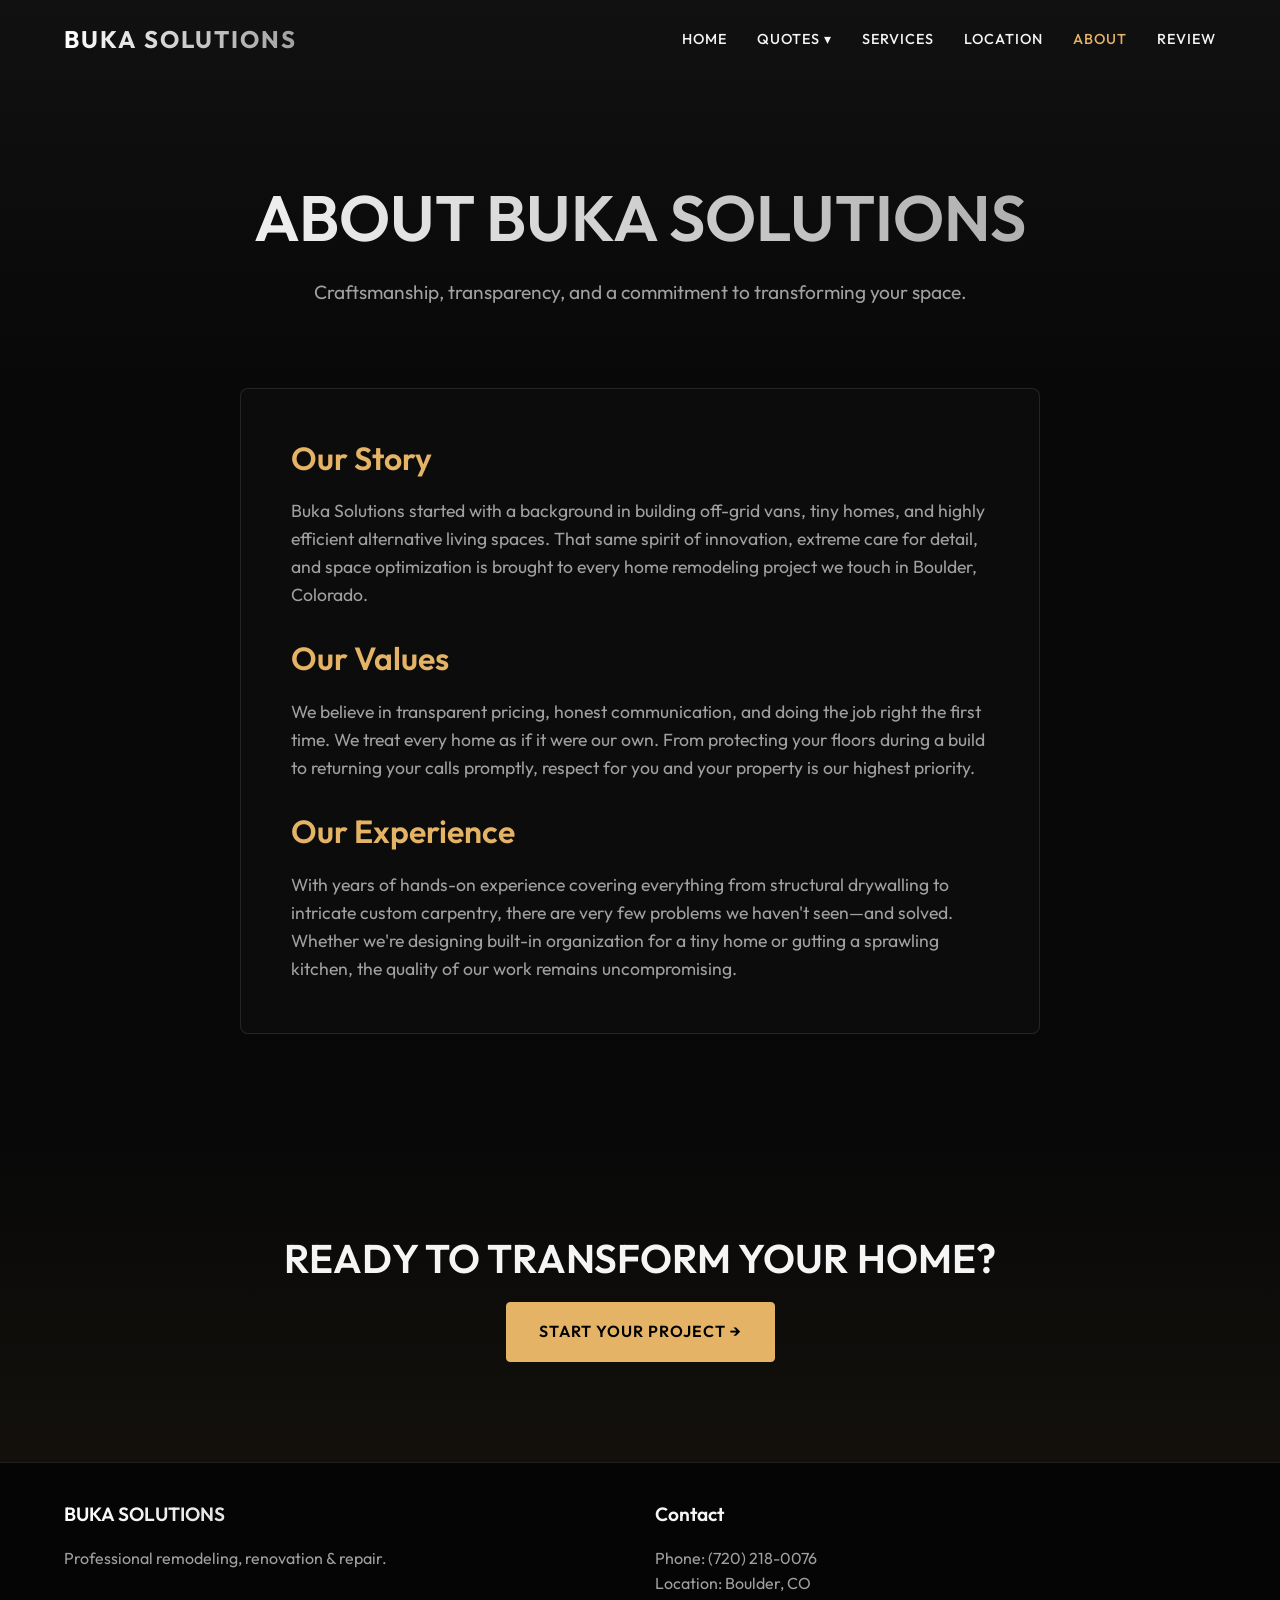
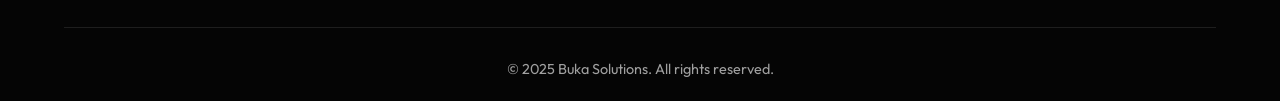
==== about.html @ e80a6840 "feat: initialize Buka Solutions website with multi-page structure and custom styling" ====
<!DOCTYPE html>
<html lang="en">
<head>
  <meta charset="UTF-8">
  <meta name="viewport" content="width=device-width, initial-scale=1.0">
  <title>About Us | Buka Solutions</title>
  <meta name="description" content="Learn about Buka Solutions, our values, and our commitment to high quality remodeling in Boulder, CO.">
  <link rel="stylesheet" href="styles.css">
  <script src="main.js" defer></script>
</head>
<body>

  <!-- Navbar -->
  <nav class="navbar">
    <div class="container nav-container">
      <a href="index.html" class="logo text-gradient">BUKA SOLUTIONS</a>
      <div class="menu-toggle">
        <span></span>
        <span></span>
        <span></span>
      </div>
      <ul class="nav-links">
        <li><a href="index.html">Home</a></li>
        <li class="nav-item dropdown">
          <a href="#">Quotes ▾</a>
          <ul class="dropdown-menu">
            <li><a href="quote.html">Get a Quote</a></li>
            <li><a href="process.html">Remodel & Build Process</a></li>
          </ul>
        </li>
        <li><a href="services.html">Services</a></li>
        <li><a href="location.html">Location</a></li>
        <li><a href="about.html" style="color: var(--accent-color);">About</a></li>
        <li><a href="review.html">Review</a></li>
      </ul>
    </div>
  </nav>

  <!-- Header -->
  <header class="page-header">
    <div class="container fade-up">
      <h1 class="text-gradient">About Buka Solutions</h1>
      <p>Craftsmanship, transparency, and a commitment to transforming your space.</p>
    </div>
  </header>

  <!-- About Content -->
  <section class="section pt-0" style="padding-top: 0;">
    <div class="container fade-up" style="max-width: 800px;">
      
      <div style="background: rgba(255,255,255,0.02); padding: 50px; border-radius: 8px; border: 1px solid var(--border-color);">
        <h2 style="font-size: 2rem; margin-bottom: 20px; color: var(--accent-color);">Our Story</h2>
        <p style="color: var(--text-muted); font-size: 1.1rem; margin-bottom: 30px;">
          Buka Solutions started with a background in building off-grid vans, tiny homes, and highly efficient alternative living spaces. That same spirit of innovation, extreme care for detail, and space optimization is brought to every home remodeling project we touch in Boulder, Colorado.
        </p>

        <h2 style="font-size: 2rem; margin-bottom: 20px; color: var(--accent-color);">Our Values</h2>
        <p style="color: var(--text-muted); font-size: 1.1rem; margin-bottom: 30px;">
          We believe in transparent pricing, honest communication, and doing the job right the first time. We treat every home as if it were our own. From protecting your floors during a build to returning your calls promptly, respect for you and your property is our highest priority.
        </p>
        
        <h2 style="font-size: 2rem; margin-bottom: 20px; color: var(--accent-color);">Our Experience</h2>
        <p style="color: var(--text-muted); font-size: 1.1rem;">
          With years of hands-on experience covering everything from structural drywalling to intricate custom carpentry, there are very few problems we haven't seen—and solved. Whether we're designing built-in organization for a tiny home or gutting a sprawling kitchen, the quality of our work remains uncompromising.
        </p>
      </div>

    </div>
  </section>

  <!-- CTA -->
  <section class="cta-block fade-up">
    <div class="container">
      <h2>Ready to transform your home?</h2>
      <a href="quote.html" class="btn btn-accent">Start Your Project →</a>
    </div>
  </section>

  <!-- Footer -->
  <footer>
    <div class="container fade-up">
      <div class="footer-grid">
        <div class="footer-col">
          <h3 class="text-gradient">BUKA SOLUTIONS</h3>
          <p>Professional remodeling, renovation & repair.</p>
        </div>

        <div class="footer-col">
          <h3>Contact</h3>
          <p>Phone: <a href="tel:7202180076">(720) 218-0076</a></p>
          <p>Location: Boulder, CO</p>
        </div>
      </div>
      <div class="footer-bottom">
        <p>&copy; 2025 Buka Solutions. All rights reserved.</p>
      </div>
    </div>
  </footer>

</body>
</html>
---- styles.css ----
@import url('https://fonts.googleapis.com/css2?family=Outfit:wght@300;400;500;600;700&display=swap');

:root {
  --bg-color: #080808;
  --text-color: #f5f5f5;
  --text-muted: #a0a0a0;
  --accent-color: #e5b365; /* Sophisticated gold/bronze for remodeling */
  --accent-hover: #c4964d;
  --nav-bg: rgba(8, 8, 8, 0.85);
  --border-color: rgba(255, 255, 255, 0.1);
  --font-family: 'Outfit', sans-serif;
  --transition: all 0.3s cubic-bezier(0.25, 1, 0.5, 1);
}

* {
  margin: 0;
  padding: 0;
  box-sizing: border-box;
}

html {
  scroll-behavior: smooth;
  font-family: var(--font-family);
}

body {
  background-color: var(--bg-color);
  color: var(--text-color);
  line-height: 1.6;
  overflow-x: hidden;
  -webkit-font-smoothing: antialiased;
}

a {
  text-decoration: none;
  color: inherit;
  transition: var(--transition);
}

ul {
  list-style: none;
}

img {
  max-width: 100%;
  display: block;
}

/* Typography */
h1, h2, h3, h4, h5, h6 {
  font-weight: 600;
  line-height: 1.2;
}

.text-gradient {
  background: linear-gradient(90deg, #fff, #a0a0a0);
  background-clip: text;
  -webkit-background-clip: text;
  -webkit-text-fill-color: transparent;
}

/* Container */
.container {
  width: 90%;
  max-width: 1200px;
  margin: 0 auto;
}

.section {
  padding: 100px 0;
}

/* Buttons */
.btn {
  display: inline-block;
  padding: 16px 32px;
  background-color: var(--text-color);
  color: var(--bg-color);
  font-weight: 600;
  text-transform: uppercase;
  letter-spacing: 1px;
  border-radius: 4px;
  cursor: pointer;
  border: 1px solid var(--text-color);
  transition: var(--transition);
}

.btn:hover {
  background-color: transparent;
  color: var(--text-color);
}

.btn-accent {
  background-color: var(--accent-color);
  color: #000;
  border-color: var(--accent-color);
}

.btn-accent:hover {
  background-color: transparent;
  color: var(--accent-color);
}

/* Navbar */
.navbar {
  position: fixed;
  top: 0;
  width: 100%;
  z-index: 1000;
  padding: 20px 0;
  transition: var(--transition);
  border-bottom: 1px solid transparent;
}

.navbar.scrolled, .navbar.menu-open {
  background: var(--nav-bg);
  backdrop-filter: blur(10px);
  -webkit-backdrop-filter: blur(10px);
  border-bottom: 1px solid var(--border-color);
}
.navbar.scrolled {
  padding: 15px 0;
}

.nav-container {
  display: flex;
  justify-content: space-between;
  align-items: center;
}

.logo {
  font-size: 1.5rem;
  font-weight: 700;
  letter-spacing: 2px;
  text-transform: uppercase;
}

.nav-links {
  display: flex;
  gap: 30px;
  align-items: center;
}

.nav-links li {
  position: relative;
}

.nav-links a {
  font-size: 0.9rem;
  font-weight: 500;
  text-transform: uppercase;
  letter-spacing: 1px;
}

.nav-links a:hover {
  color: var(--accent-color);
}

/* Dropdown */
.dropdown-menu {
  position: absolute;
  top: 100%;
  left: 0;
  background: rgba(15, 15, 15, 0.95);
  backdrop-filter: blur(10px);
  min-width: 200px;
  opacity: 0;
  visibility: hidden;
  transform: translateY(10px);
  transition: var(--transition);
  padding: 10px 0;
  border: 1px solid var(--border-color);
}

.nav-item.dropdown:hover .dropdown-menu {
  opacity: 1;
  visibility: visible;
  transform: translateY(0);
}

.dropdown-menu li {
  padding: 8px 20px;
}

/* Mobile Menu Button */
.menu-toggle {
  display: none;
  flex-direction: column;
  gap: 5px;
  cursor: pointer;
}

.menu-toggle span {
  width: 30px;
  height: 2px;
  background-color: var(--text-color);
  transition: var(--transition);
}

/* Footer */
footer {
  background-color: #050505;
  border-top: 1px solid var(--border-color);
  padding: 40px 0 20px;
}

.footer-grid {
  display: grid;
  grid-template-columns: repeat(auto-fit, minmax(250px, 1fr));
  gap: 30px;
  margin-bottom: 30px;
}

.footer-col h3 {
  font-size: 1.2rem;
  margin-bottom: 20px;
}

.footer-col p {
  color: var(--text-muted);
}

.footer-col ul {
  display: flex;
  flex-direction: column;
  gap: 10px;
}

.footer-col a {
  color: var(--text-muted);
}

.footer-col a:hover {
  color: var(--accent-color);
}

.footer-bottom {
  text-align: center;
  color: var(--text-muted);
  font-size: 0.9rem;
  border-top: 1px solid var(--border-color);
  padding-top: 30px;
}

/* Hero Section */
.hero {
  height: 100vh;
  display: flex;
  align-items: center;
  position: relative;
  overflow: hidden;
}

.hero-bg {
  position: absolute;
  top: 0;
  left: 0;
  width: 100%;
  height: 100%;
  object-fit: cover;
  z-index: -2;
  filter: brightness(0.6);
}

.hero-overlay {
  position: absolute;
  top: 0;
  left: 0;
  width: 100%;
  height: 100%;
  background: linear-gradient(to top, rgba(0,0,0,0.8), transparent);
  z-index: -1;
}

.hero-content {
  max-width: 800px;
  z-index: 1;
}

.hero-content h1 {
  font-size: clamp(3rem, 6vw, 5.5rem);
  margin-bottom: 30px;
  text-transform: uppercase;
  line-height: 1.1;
}

.hero-buttons {
  display: flex;
  gap: 20px;
  flex-wrap: wrap;
}

/* Page Header */
.page-header {
  padding: 180px 0 80px;
  text-align: center;
  background: linear-gradient(180deg, #111 0%, #080808 100%);
}

.page-header h1 {
  font-size: clamp(2.5rem, 5vw, 4.5rem);
  margin-bottom: 20px;
  text-transform: uppercase;
}

.page-header p {
  color: var(--text-muted);
  font-size: 1.2rem;
  max-width: 700px;
  margin: 0 auto;
}

/* Forms */
.form-group {
  margin-bottom: 25px;
}

.form-group label {
  display: block;
  margin-bottom: 10px;
  color: var(--text-muted);
  font-size: 0.9rem;
  text-transform: uppercase;
}

.form-control {
  width: 100%;
  padding: 15px;
  background: rgba(255, 255, 255, 0.03);
  border: 1px solid var(--border-color);
  color: var(--text-color);
  font-family: var(--font-family);
  font-size: 1rem;
  border-radius: 4px;
  transition: var(--transition);
}

.form-control:focus {
  outline: none;
  border-color: var(--accent-color);
  background: rgba(255, 255, 255, 0.05);
}

textarea.form-control {
  min-height: 150px;
  resize: vertical;
}

.quote-wrap {
  display: grid;
  grid-template-columns: 1fr 1fr;
  gap: 25px;
}

.quote-wrap.full {
  grid-template-columns: 1fr;
}

.privacy-note {
  font-size: 0.85rem;
  color: var(--text-muted);
  margin-top: 20px;
  display: flex;
  align-items: center;
  gap: 10px;
}

/* Services Sections */
.service-block {
  display: grid;
  grid-template-columns: 1fr 1fr;
  gap: 60px;
  align-items: center;
  margin-bottom: 100px;
}

.service-block:nth-child(even) .service-content {
  order: -1;
}

.service-img {
  position: relative;
  border-radius: 8px;
  overflow: hidden;
}

.service-img img {
  width: 100%;
  height: auto;
  transition: transform 0.5s ease;
}

.service-block:hover .service-img img {
  transform: scale(1.05);
}

.service-content h2 {
  font-size: 2.5rem;
  margin-bottom: 20px;
}

.service-content p {
  color: var(--text-muted);
  font-size: 1.1rem;
  margin-bottom: 30px;
}

/* Process Steps */
.process-grid {
  display: grid;
  grid-template-columns: repeat(auto-fit, minmax(300px, 1fr));
  gap: 40px;
}

.process-card {
  background: rgba(255,255,255,0.02);
  border: 1px solid var(--border-color);
  padding: 40px;
  border-radius: 8px;
  transition: var(--transition);
}

.process-card:hover {
  transform: translateY(-5px);
  border-color: var(--accent-color);
  background: rgba(255,255,255,0.04);
}

.step-num {
  font-size: 0.9rem;
  color: var(--accent-color);
  text-transform: uppercase;
  letter-spacing: 2px;
  margin-bottom: 15px;
  font-weight: 600;
}

.process-card h3 {
  font-size: 1.5rem;
  margin-bottom: 15px;
}

.process-card p {
  color: var(--text-muted);
}

/* Maps */
.map-container iframe {
  width: 100%;
  height: 600px;
  border: 0;
  border-radius: 8px;
  filter: invert(90%) hue-rotate(180deg);
}

/* Reviews */
.reviews-grid {
  display: grid;
  grid-template-columns: repeat(auto-fit, minmax(300px, 1fr));
  gap: 30px;
}

.review-card {
  background: rgba(255,255,255,0.02);
  border: 1px solid var(--border-color);
  padding: 40px;
  border-radius: 8px;
}

.stars {
  color: var(--accent-color);
  margin-bottom: 20px;
  font-size: 1.2rem;
}

.review-text {
  font-size: 1.1rem;
  font-style: italic;
  margin-bottom: 20px;
  color: var(--text-color);
}

.client-name {
  font-weight: 600;
  color: var(--text-muted);
  text-transform: uppercase;
  font-size: 0.9rem;
  letter-spacing: 1px;
}

/* CTA Block */
.cta-block {
  text-align: center;
  padding: 100px 0;
  background: linear-gradient(to bottom, transparent, rgba(229, 179, 101, 0.05));
}

.cta-block h2 {
  font-size: 2.5rem;
  margin-bottom: 20px;
  text-transform: uppercase;
}

/* Animations */
.fade-up {
  opacity: 0;
  transform: translateY(30px);
  transition: opacity 0.8s ease, transform 0.8s ease;
}

.fade-up.visible {
  opacity: 1;
  transform: translateY(0);
}

/* Mobile Responsiveness */
@media (max-width: 900px) {
  .service-block, .service-block:nth-child(even) .service-content {
    grid-template-columns: 1fr;
    order: 0;
    gap: 30px;
  }
}

@media (max-width: 768px) {
  .nav-links {
    position: absolute;
    top: 100%;
    left: 0;
    width: 100%;
    background: var(--nav-bg);
    backdrop-filter: blur(10px);
    flex-direction: column;
    padding: 20px 0;
    clip-path: polygon(0 0, 100% 0, 100% 0, 0 0);
    transition: clip-path 0.4s ease-in-out;
  }

  .nav-links.active {
    clip-path: polygon(0 0, 100% 0, 100% 100%, 0% 100%);
  }

  .dropdown-menu {
    position: static;
    opacity: 1;
    visibility: visible;
    transform: none;
    background: transparent;
    padding-left: 20px;
    border: none;
    display: none;
  }

  .nav-item.dropdown.active .dropdown-menu {
    display: block;
  }

  .menu-toggle {
    display: flex;
  }

  .quote-wrap {
    grid-template-columns: 1fr;
  }
}
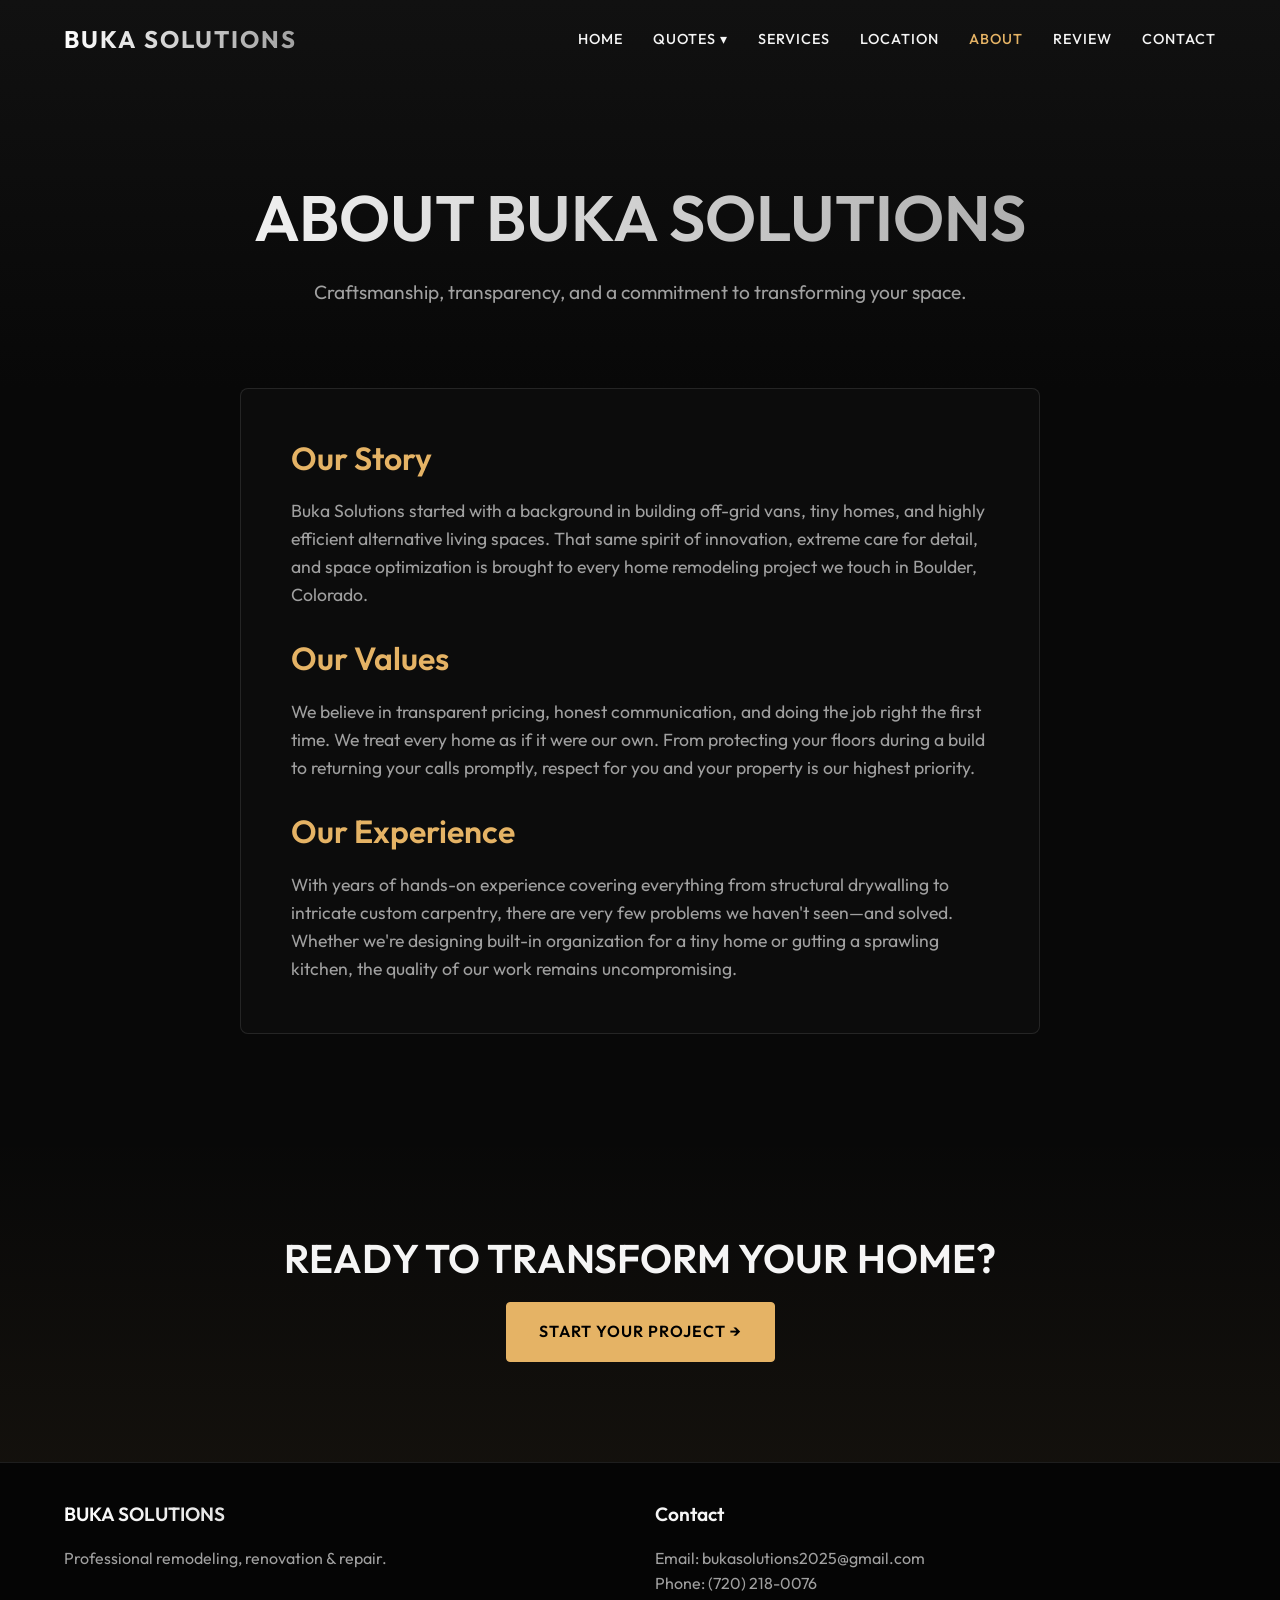
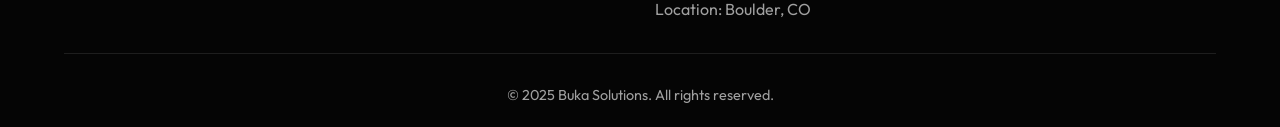
==== commit 971fab30: "feat: add contact email link to navigation and footer across all pages" ====
--- a/about.html
+++ b/about.html
@@ -32,6 +32,7 @@
         <li><a href="location.html">Location</a></li>
         <li><a href="about.html" style="color: var(--accent-color);">About</a></li>
         <li><a href="review.html">Review</a></li>
+        <li><a href="mailto:bukasolutions2025@gmail.com">Contact</a></li>
       </ul>
     </div>
   </nav>
@@ -87,6 +88,7 @@
 
         <div class="footer-col">
           <h3>Contact</h3>
+          <p>Email: <a href="mailto:bukasolutions2025@gmail.com">bukasolutions2025@gmail.com</a></p>
           <p>Phone: <a href="tel:7202180076">(720) 218-0076</a></p>
           <p>Location: Boulder, CO</p>
         </div>
--- a/styles.css
+++ b/styles.css
@@ -6,7 +6,7 @@
   --text-muted: #a0a0a0;
   --accent-color: #e5b365; /* Sophisticated gold/bronze for remodeling */
   --accent-hover: #c4964d;
-  --nav-bg: rgba(8, 8, 8, 0.85);
+  --nav-bg: #000000;
   --border-color: rgba(255, 255, 255, 0.1);
   --font-family: 'Outfit', sans-serif;
   --transition: all 0.3s cubic-bezier(0.25, 1, 0.5, 1);
@@ -161,7 +161,7 @@
   position: absolute;
   top: 100%;
   left: 0;
-  background: rgba(15, 15, 15, 0.95);
+  background: var(--nav-bg);
   backdrop-filter: blur(10px);
   min-width: 200px;
   opacity: 0;
@@ -339,6 +339,11 @@
   outline: none;
   border-color: var(--accent-color);
   background: rgba(255, 255, 255, 0.05);
+}
+
+.form-control option {
+  background-color: #1a1a1a;
+  color: var(--text-color);
 }
 
 textarea.form-control {
